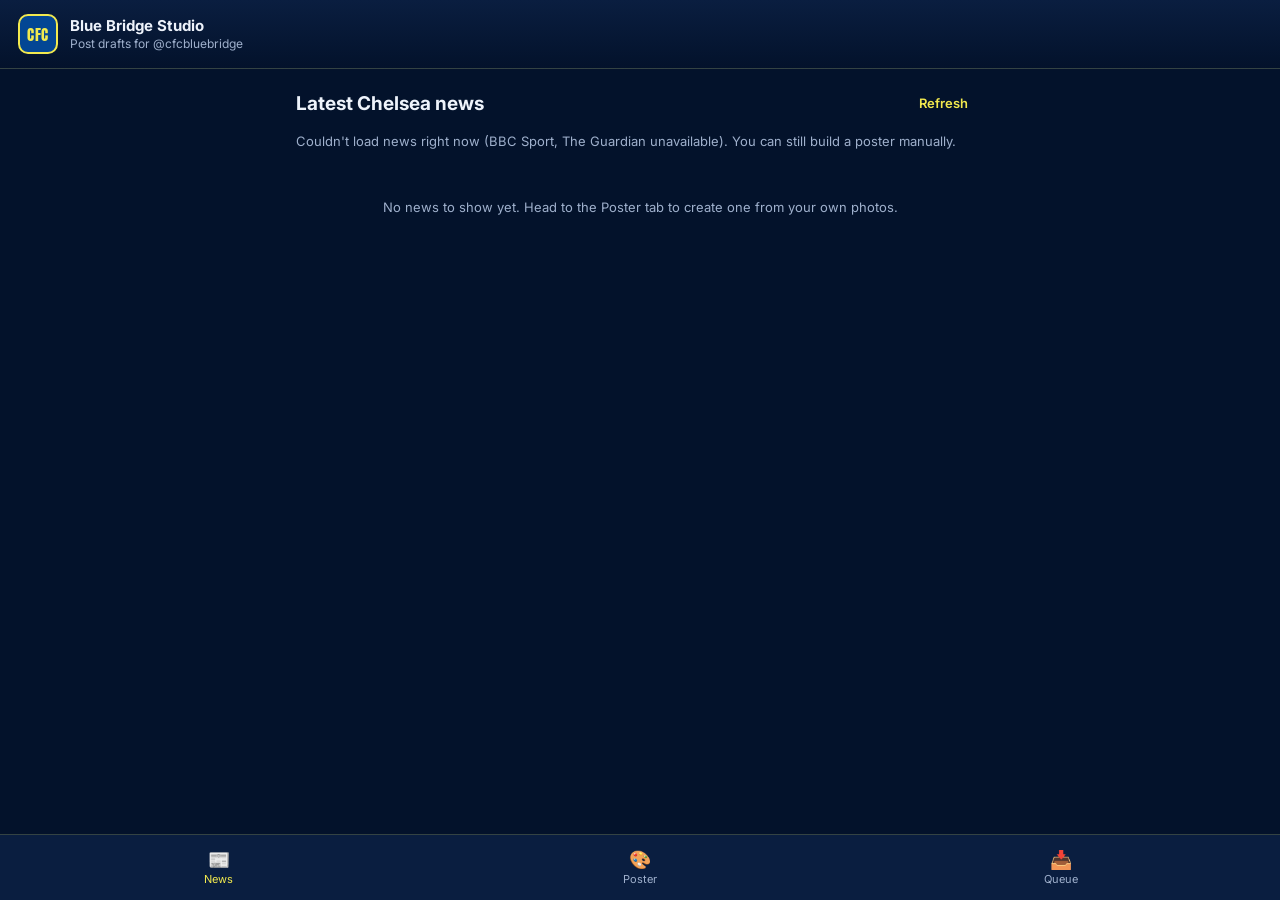
==== cfcbluebridge/index.html @ 81454e85 "Add CFC Blue Bridge news poster studio Static app at /cfcbluebridge that pulls Chelsea FC headlines " ====
<!DOCTYPE html>
<html lang="en">
<head>
<meta charset="UTF-8">
<meta name="viewport" content="width=device-width, initial-scale=1.0, maximum-scale=1.0, user-scalable=no, viewport-fit=cover">
<meta name="theme-color" content="#03122b">
<title>CFC Blue Bridge — News Poster Studio</title>
<link rel="preconnect" href="https://fonts.googleapis.com">
<link rel="preconnect" href="https://fonts.gstatic.com" crossorigin>
<link href="https://fonts.googleapis.com/css2?family=Anton&family=Caveat:wght@600;700&family=Inter:wght@400;500;600;700&display=swap" rel="stylesheet">
<link rel="stylesheet" href="styles.css">
</head>
<body>
<div id="app">
  <header class="topbar">
    <div class="brand">
      <span class="brand-mark">CFC</span>
      <div class="brand-text">
        <strong>Blue Bridge Studio</strong>
        <span>Post drafts for @cfcbluebridge</span>
      </div>
    </div>
  </header>

  <main id="view" class="view">

    <section id="panel-news" class="panel">
      <div class="panel-head">
        <h1>Latest Chelsea news</h1>
        <button id="news-refresh" class="btn-ghost">Refresh</button>
      </div>
      <div id="news-status" class="status-line"></div>
      <div id="news-list" class="news-list"></div>
    </section>

    <section id="panel-poster" class="panel hidden">
      <div class="panel-head">
        <h1>Poster</h1>
      </div>

      <div class="poster-layout">
        <div class="poster-preview">
          <canvas id="poster-canvas" width="1080" height="1350"></canvas>
        </div>

        <div class="poster-controls">
          <label class="field">
            <span>Category</span>
            <select id="ctl-category">
              <option>Club News</option>
              <option>Match Report</option>
              <option>Transfer News</option>
              <option>Injury Update</option>
              <option>Team News</option>
            </select>
          </label>

          <label class="field">
            <span>Headline</span>
            <textarea id="ctl-headline" rows="3" placeholder="Type or pick a headline from News"></textarea>
          </label>

          <label class="field">
            <span>Source credit (optional)</span>
            <input id="ctl-source" type="text" placeholder="e.g. BBC Sport">
          </label>

          <div class="field">
            <span>Photo</span>
            <div class="photo-row">
              <button id="photo-pick-btn" class="btn-secondary">Upload photo</button>
              <input id="photo-input" type="file" accept="image/*" multiple hidden>
              <button id="photo-clear-btn" class="btn-ghost">Use plain background</button>
            </div>
            <div id="photo-gallery" class="photo-gallery"></div>
          </div>

          <div class="field">
            <span>Caption draft</span>
            <textarea id="ctl-caption" rows="6"></textarea>
          </div>

          <div class="poster-actions">
            <button id="btn-add-queue" class="btn-primary">Add to queue</button>
            <button id="btn-download" class="btn-secondary">Download PNG</button>
          </div>
        </div>
      </div>
    </section>

    <section id="panel-queue" class="panel hidden">
      <div class="panel-head">
        <h1>Post queue</h1>
        <span class="status-line" id="queue-count"></span>
      </div>
      <p class="hint">Drafts ready to post manually to <strong>@cfcbluebridge</strong>. Nothing here is posted automatically.</p>
      <div id="queue-list" class="queue-list"></div>
    </section>

  </main>

  <nav class="tabbar">
    <button class="tab active" data-tab="news"><span class="tab-icon">📰</span>News</button>
    <button class="tab" data-tab="poster"><span class="tab-icon">🎨</span>Poster</button>
    <button class="tab" data-tab="queue"><span class="tab-icon">📥</span>Queue</button>
  </nav>

  <div id="toast-root"></div>
</div>
<script src="app.js"></script>
</body>
</html>
---- cfcbluebridge/styles.css ----
:root {
  --bg: #03122b;
  --bg-elev: #0a1e40;
  --card: #0d2547;
  --blue: #034694;
  --yellow: #f2e94e;
  --text: #eef3fb;
  --text-dim: #9fb0cc;
  --border: rgba(242, 233, 78, 0.18);
  --radius: 14px;
}

* { box-sizing: border-box; }

html, body {
  margin: 0;
  height: 100%;
  background: var(--bg);
  color: var(--text);
  font-family: 'Inter', system-ui, sans-serif;
  -webkit-tap-highlight-color: transparent;
}

#app {
  min-height: 100vh;
  display: flex;
  flex-direction: column;
}

.topbar {
  display: flex;
  align-items: center;
  padding: 14px 18px;
  border-bottom: 1px solid var(--border);
  background: linear-gradient(180deg, var(--bg-elev), var(--bg));
  position: sticky;
  top: 0;
  z-index: 5;
}

.brand { display: flex; align-items: center; gap: 12px; }

.brand-mark {
  width: 40px; height: 40px;
  border-radius: 10px;
  background: var(--blue);
  border: 2px solid var(--yellow);
  display: flex; align-items: center; justify-content: center;
  font-family: 'Anton', sans-serif;
  color: var(--yellow);
  font-size: 15px;
  letter-spacing: 0.5px;
}

.brand-text { display: flex; flex-direction: column; line-height: 1.25; }
.brand-text strong { font-size: 15px; }
.brand-text span { font-size: 12px; color: var(--text-dim); }

.view {
  flex: 1;
  padding: 16px 16px 96px;
  max-width: 720px;
  width: 100%;
  margin: 0 auto;
}

.panel.hidden { display: none; }

.panel-head {
  display: flex;
  align-items: center;
  justify-content: space-between;
  margin-bottom: 12px;
  gap: 10px;
}

.panel-head h1 { font-size: 19px; margin: 0; }

.status-line { font-size: 13px; color: var(--text-dim); margin-bottom: 10px; min-height: 16px; }
.hint { font-size: 13px; color: var(--text-dim); margin: 0 0 14px; }

.btn-primary, .btn-secondary, .btn-ghost {
  border: none;
  border-radius: 999px;
  font-family: inherit;
  font-weight: 600;
  font-size: 13px;
  padding: 10px 16px;
  cursor: pointer;
}

.btn-primary { background: var(--yellow); color: #14213a; }
.btn-secondary { background: var(--card); color: var(--text); border: 1px solid var(--border); }
.btn-ghost { background: transparent; color: var(--yellow); }
.btn-primary:active, .btn-secondary:active, .btn-ghost:active { opacity: 0.75; }

/* News list */
.news-list { display: flex; flex-direction: column; gap: 10px; }

.news-card {
  display: flex;
  gap: 12px;
  background: var(--card);
  border: 1px solid var(--border);
  border-radius: var(--radius);
  padding: 10px;
  cursor: pointer;
  text-align: left;
}

.news-card img {
  width: 84px; height: 84px;
  object-fit: cover;
  border-radius: 10px;
  background: var(--bg-elev);
  flex-shrink: 0;
}

.news-card-body { display: flex; flex-direction: column; gap: 4px; min-width: 0; }
.news-card-tag { font-size: 11px; text-transform: uppercase; letter-spacing: 0.4px; color: var(--yellow); font-weight: 700; }
.news-card-title { font-size: 14px; font-weight: 600; line-height: 1.3; }
.news-card-meta { font-size: 11px; color: var(--text-dim); }

/* Poster */
.poster-layout { display: flex; flex-direction: column; gap: 18px; }

.poster-preview {
  display: flex;
  justify-content: center;
  background: var(--bg-elev);
  border-radius: var(--radius);
  padding: 12px;
}

#poster-canvas {
  width: 100%;
  max-width: 380px;
  height: auto;
  border-radius: 6px;
  display: block;
}

.poster-controls { display: flex; flex-direction: column; gap: 14px; }

.field { display: flex; flex-direction: column; gap: 6px; font-size: 13px; color: var(--text-dim); }

.field input, .field select, .field textarea {
  font-family: inherit;
  font-size: 14px;
  color: var(--text);
  background: var(--card);
  border: 1px solid var(--border);
  border-radius: 10px;
  padding: 10px 12px;
  resize: vertical;
}

.photo-row { display: flex; gap: 8px; flex-wrap: wrap; }

.photo-gallery {
  display: flex;
  gap: 8px;
  flex-wrap: wrap;
  margin-top: 8px;
}

.photo-gallery img {
  width: 56px; height: 56px;
  object-fit: cover;
  border-radius: 8px;
  cursor: pointer;
  border: 2px solid transparent;
}

.photo-gallery img.selected { border-color: var(--yellow); }

.poster-actions { display: flex; gap: 10px; margin-top: 4px; }

/* Queue */
.queue-list { display: flex; flex-direction: column; gap: 12px; }

.queue-card {
  display: flex;
  gap: 12px;
  background: var(--card);
  border: 1px solid var(--border);
  border-radius: var(--radius);
  padding: 10px;
}

.queue-card.posted { opacity: 0.55; }

.queue-card img {
  width: 90px; height: 112px;
  object-fit: cover;
  border-radius: 8px;
  flex-shrink: 0;
}

.queue-card-body { display: flex; flex-direction: column; gap: 8px; flex: 1; min-width: 0; }
.queue-caption { font-size: 12px; color: var(--text-dim); white-space: pre-wrap; max-height: 60px; overflow: auto; }
.queue-card-actions { display: flex; gap: 8px; flex-wrap: wrap; }
.queue-card-actions button, .queue-card-actions a { font-size: 12px; padding: 7px 12px; }
.queue-card-actions a { text-decoration: none; }

.posted-toggle { display: flex; align-items: center; gap: 6px; font-size: 12px; color: var(--text-dim); }

.empty-state {
  text-align: center;
  color: var(--text-dim);
  font-size: 13px;
  padding: 40px 20px;
}

/* Tabbar */
.tabbar {
  position: fixed;
  bottom: 0; left: 0; right: 0;
  display: flex;
  background: var(--bg-elev);
  border-top: 1px solid var(--border);
  padding: 6px 8px calc(env(safe-area-inset-bottom, 0px) + 6px);
  z-index: 10;
}

.tab {
  flex: 1;
  display: flex;
  flex-direction: column;
  align-items: center;
  gap: 2px;
  background: none;
  border: none;
  color: var(--text-dim);
  font-family: inherit;
  font-size: 11px;
  padding: 8px 4px;
  cursor: pointer;
}

.tab-icon { font-size: 18px; }
.tab.active { color: var(--yellow); }

#toast-root {
  position: fixed;
  bottom: 76px;
  left: 50%;
  transform: translateX(-50%);
  z-index: 20;
  display: flex;
  flex-direction: column;
  gap: 8px;
  pointer-events: none;
}

.toast {
  background: var(--yellow);
  color: #14213a;
  font-size: 13px;
  font-weight: 600;
  padding: 9px 16px;
  border-radius: 999px;
  box-shadow: 0 6px 18px rgba(0,0,0,0.35);
}

@media (min-width: 720px) {
  .poster-layout { flex-direction: row; align-items: flex-start; }
  .poster-preview { flex: 0 0 380px; position: sticky; top: 80px; }
  .poster-controls { flex: 1; }
}
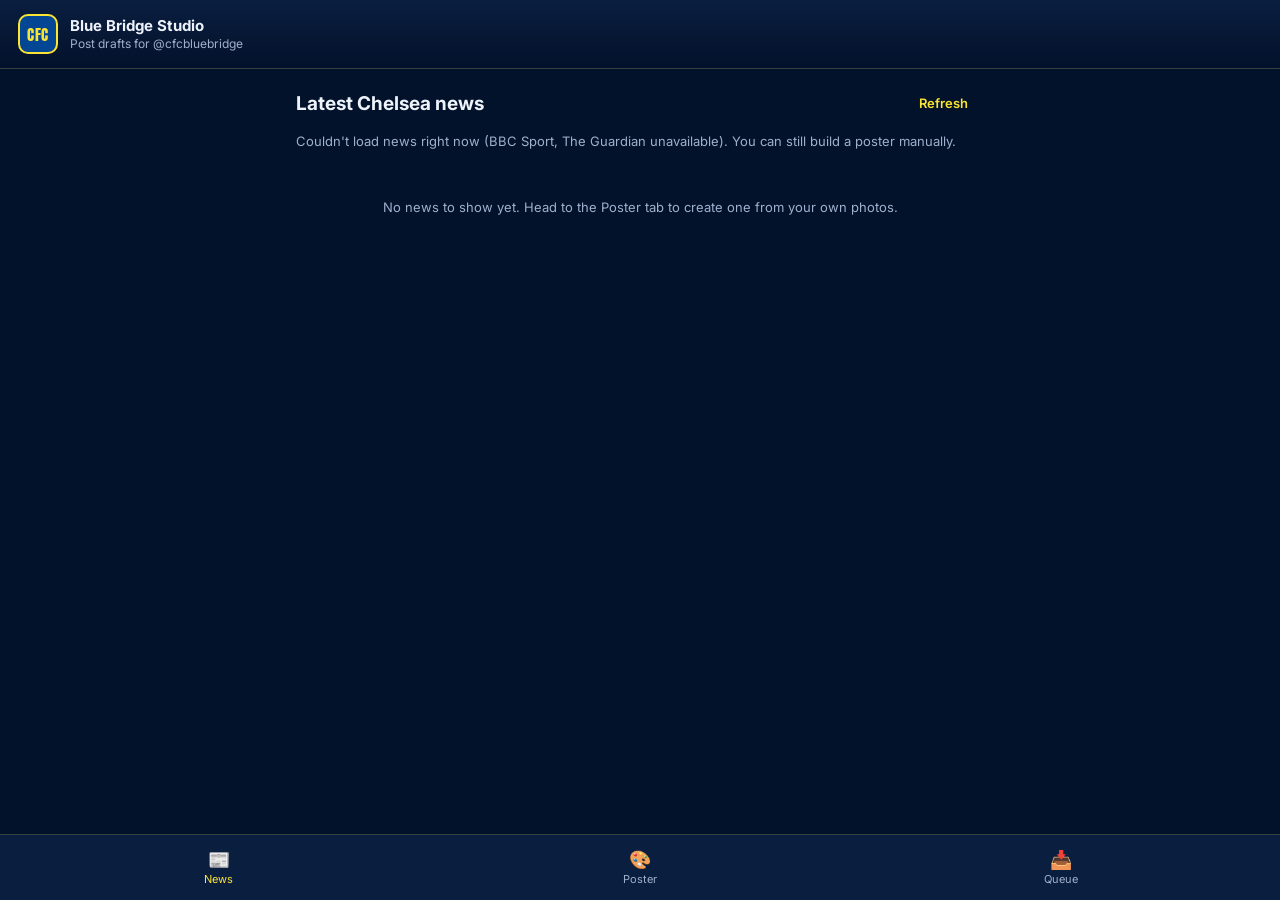
==== commit 5423d2e7: "Add Matchday and Starting XI poster templates Extends the poster studio with two more layouts matchi" ====
--- a/cfcbluebridge/index.html
+++ b/cfcbluebridge/index.html
@@ -45,25 +45,91 @@
 
         <div class="poster-controls">
           <label class="field">
-            <span>Category</span>
-            <select id="ctl-category">
-              <option>Club News</option>
-              <option>Match Report</option>
-              <option>Transfer News</option>
-              <option>Injury Update</option>
-              <option>Team News</option>
+            <span>Template</span>
+            <select id="ctl-template">
+              <option value="headline">Headline</option>
+              <option value="matchday">Matchday</option>
+              <option value="lineup">Starting XI</option>
             </select>
           </label>
 
-          <label class="field">
-            <span>Headline</span>
-            <textarea id="ctl-headline" rows="3" placeholder="Type or pick a headline from News"></textarea>
-          </label>
+          <div id="group-headline">
+            <label class="field">
+              <span>Category</span>
+              <select id="ctl-category">
+                <option>Club News</option>
+                <option>Match Report</option>
+                <option>Transfer News</option>
+                <option>Injury Update</option>
+                <option>Team News</option>
+              </select>
+            </label>
 
-          <label class="field">
-            <span>Source credit (optional)</span>
-            <input id="ctl-source" type="text" placeholder="e.g. BBC Sport">
-          </label>
+            <label class="field">
+              <span>Headline</span>
+              <textarea id="ctl-headline" rows="3" placeholder="Type or pick a headline from News"></textarea>
+            </label>
+
+            <label class="field">
+              <span>Source credit (optional)</span>
+              <input id="ctl-source" type="text" placeholder="e.g. BBC Sport">
+            </label>
+          </div>
+
+          <div id="group-fixture">
+            <div class="field-row">
+              <label class="field">
+                <span>Opponent code</span>
+                <input id="ctl-opponent" type="text" placeholder="e.g. ARS" maxlength="4">
+              </label>
+              <label class="field">
+                <span>Venue side</span>
+                <select id="ctl-homeaway">
+                  <option value="H">Home</option>
+                  <option value="A">Away</option>
+                </select>
+              </label>
+            </div>
+          </div>
+
+          <div id="group-matchday">
+            <label class="field">
+              <span>Competition</span>
+              <select id="ctl-competition">
+                <option>Premier League</option>
+                <option>FA Cup</option>
+                <option>EFL Cup</option>
+                <option>UEFA Champions League</option>
+                <option>UEFA Conference League</option>
+                <option>Friendly</option>
+              </select>
+            </label>
+            <div class="field-row">
+              <label class="field">
+                <span>Date</span>
+                <input id="ctl-date" type="text" placeholder="Sat 30th Aug">
+              </label>
+              <label class="field">
+                <span>Kick-off</span>
+                <input id="ctl-kickoff" type="text" placeholder="15:00">
+              </label>
+            </div>
+            <label class="field">
+              <span>Venue</span>
+              <input id="ctl-venue" type="text" placeholder="Stamford Bridge">
+            </label>
+          </div>
+
+          <div id="group-lineup">
+            <label class="field">
+              <span>Starting XI (one per line)</span>
+              <textarea id="ctl-starters" rows="6" placeholder="Sanchez&#10;Fofana&#10;Lacroix&#10;...&#10;James (C)"></textarea>
+            </label>
+            <label class="field">
+              <span>Substitutes (comma separated)</span>
+              <textarea id="ctl-subs" rows="2" placeholder="Penders, Slonina, Gusto, Hato"></textarea>
+            </label>
+          </div>
 
           <div class="field">
             <span>Photo</span>
--- a/cfcbluebridge/styles.css
+++ b/cfcbluebridge/styles.css
@@ -3,10 +3,10 @@
   --bg-elev: #0a1e40;
   --card: #0d2547;
   --blue: #034694;
-  --yellow: #f2e94e;
+  --yellow: #fce432;
   --text: #eef3fb;
   --text-dim: #9fb0cc;
-  --border: rgba(242, 233, 78, 0.18);
+  --border: rgba(252, 228, 50, 0.18);
   --radius: 14px;
 }
 
@@ -144,6 +144,15 @@
 
 .field { display: flex; flex-direction: column; gap: 6px; font-size: 13px; color: var(--text-dim); }
 
+.field-row { display: flex; gap: 10px; }
+.field-row .field { flex: 1; }
+
+#group-fixture.hidden, #group-matchday.hidden, #group-lineup.hidden, #group-headline.hidden {
+  display: none;
+}
+
+#group-fixture, #group-lineup { display: flex; flex-direction: column; gap: 14px; }
+
 .field input, .field select, .field textarea {
   font-family: inherit;
   font-size: 14px;
